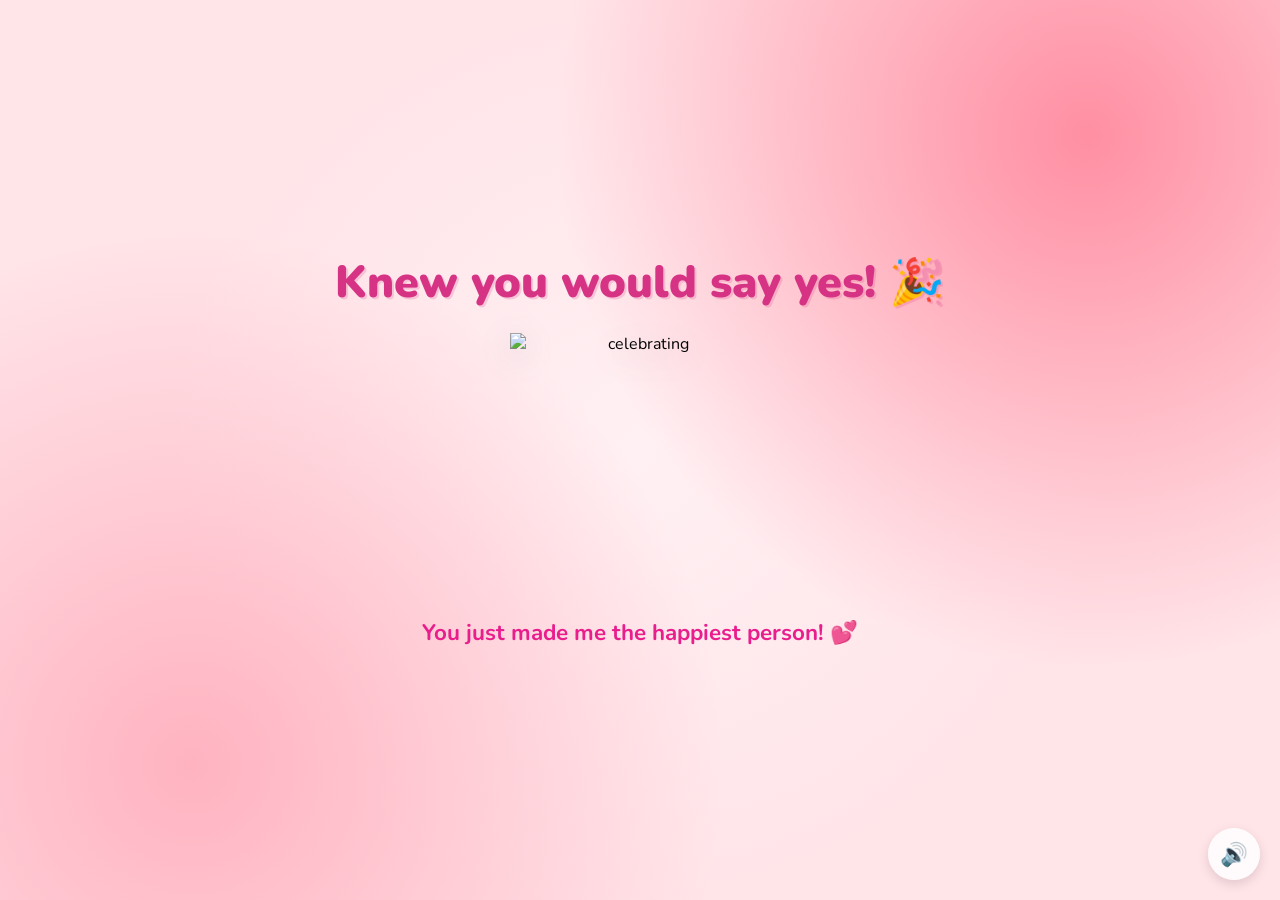
==== yes.html @ d0c40d1e "Add files via upload" ====
<!DOCTYPE html>
<html lang="en">
<head>
    <meta charset="UTF-8">
    <meta name="viewport" content="width=device-width, initial-scale=1.0">
    <title>Yay! 🎉</title>
    <link rel="preconnect" href="https://fonts.googleapis.com">
    <link href="https://fonts.googleapis.com/css2?family=Nunito:wght@400;700;800;900&display=swap" rel="stylesheet">
    <link rel="stylesheet" href="style.css">
    <script src="https://cdn.jsdelivr.net/npm/canvas-confetti@1.9.2/dist/confetti.browser.min.js"></script>
</head>
<body>
    <div class="hearts-bg"></div>

    <div class="container yes-container">
        <h1 class="yes-title">Knew you would say yes! 🎉</h1>

        <div class="gif-container">
            <img id="cat-gif" src="https://media.tenor.com/eNHbizSfVb0AAAAj/lovemode-cute.gif" alt="celebrating">
        </div>

        <p class="yes-message">You just made me the happiest person! 💕</p>
    </div>

    <audio id="bg-music" loop>
        <source src="music/beabadoobee - Glue Song (Lyrics).mp3" type="audio/mpeg">
    </audio>

    <button id="music-toggle" onclick="toggleMusic()" title="Toggle music">🔊</button>

    <script src="yes-script.js"></script>
</body>
</html>
---- style.css ----
* {
    margin: 0;
    padding: 0;
    box-sizing: border-box;
}

body {
    background-color: #FFE4E8;
    font-family: 'Nunito', sans-serif;
    min-height: 100vh;
    display: flex;
    justify-content: center;
    align-items: center;
    overflow: hidden;
    background-image:
        radial-gradient(circle at 15% 85%, #ffb3c1 0%, transparent 40%),
        radial-gradient(circle at 85% 15%, #ff8fa3 0%, transparent 40%),
        radial-gradient(circle at 50% 50%, #fff0f3 0%, transparent 60%);
}

/* Floating hearts background */
.hearts-bg {
    position: fixed;
    top: 0; left: 0; right: 0; bottom: 0;
    pointer-events: none;
    z-index: 0;
    overflow: hidden;
}

.hearts-bg::before,
.hearts-bg::after {
    content: '💕 💗 💖 💝 💓';
    position: absolute;
    font-size: 1.5rem;
    opacity: 0.15;
    animation: floatHearts 12s linear infinite;
    white-space: nowrap;
    top: 100%;
    left: 10%;
}

.hearts-bg::after {
    animation-delay: 6s;
    left: 60%;
    content: '💗 💕 💓 💖 💝';
}

@keyframes floatHearts {
    from { transform: translateY(0); opacity: 0.15; }
    to { transform: translateY(-110vh); opacity: 0; }
}

.container {
    position: relative;
    z-index: 1;
    text-align: center;
    padding: 40px 20px;
}

h1 {
    font-size: 2.4rem;
    color: #d63384;
    font-weight: 900;
    margin-bottom: 20px;
    text-shadow: 2px 2px 0px rgba(214, 51, 132, 0.2);
    animation: wiggle 2s ease-in-out infinite;
}

@keyframes wiggle {
    0%, 100% { transform: rotate(-1deg); }
    50% { transform: rotate(1deg); }
}

.gif-container {
    margin: 20px auto;
    display: flex;
    justify-content: center;
}

#cat-gif {
    width: 200px;
    height: 200px;
    object-fit: contain;
    filter: drop-shadow(0 8px 16px rgba(0,0,0,0.15));
    transition: opacity 0.3s ease;
}

.buttons {
    display: flex;
    gap: 20px;
    justify-content: center;
    align-items: center;
    margin-top: 30px;
    flex-wrap: wrap;
}

#yes-btn {
    background: linear-gradient(135deg, #4CAF50, #45a049);
    color: white;
    border: none;
    border-radius: 16px;
    font-size: 1.6rem;
    font-weight: 900;
    font-family: 'Nunito', sans-serif;
    padding: 18px 45px;
    cursor: pointer;
    transition: transform 0.15s, box-shadow 0.15s;
    box-shadow: 0 6px 20px rgba(76, 175, 80, 0.45);
    letter-spacing: 1px;
}

#yes-btn:hover {
    transform: scale(1.06) translateY(-2px);
    box-shadow: 0 10px 28px rgba(76, 175, 80, 0.55);
}

#yes-btn:active {
    transform: scale(0.98);
}

#no-btn {
    background: linear-gradient(135deg, #e74c3c, #c0392b);
    color: white;
    border: none;
    border-radius: 12px;
    font-size: 1rem;
    font-weight: 700;
    font-family: 'Nunito', sans-serif;
    padding: 12px 28px;
    cursor: pointer;
    transition: background 0.2s, left 0.25s ease, top 0.25s ease;
    box-shadow: 0 4px 14px rgba(231, 76, 60, 0.4);
}

#no-btn:hover {
    background: linear-gradient(135deg, #c0392b, #a93226);
}


#tease-toast {
    margin-top: 14px;
    font-size: 1rem;
    color: #d63384;
    font-weight: 700;
    font-style: italic;
    opacity: 0;
    transform: translateY(6px);
    transition: opacity 0.3s ease, transform 0.3s ease;
    min-height: 1.5rem;
}

#tease-toast.show {
    opacity: 1;
    transform: translateY(0);
}

/* Music toggle button */
#music-toggle {
    position: fixed;
    bottom: 20px;
    right: 20px;
    background: rgba(255, 255, 255, 0.85);
    border: none;
    border-radius: 50%;
    width: 52px;
    height: 52px;
    font-size: 1.4rem;
    cursor: pointer;
    backdrop-filter: blur(10px);
    box-shadow: 0 4px 12px rgba(0, 0, 0, 0.12);
    transition: transform 0.2s;
    z-index: 100;
}

#music-toggle:hover {
    transform: scale(1.1);
}

/* Yes page specific */
.yes-container h1.yes-title {
    font-size: 2.8rem;
    animation: bounceTitle 0.6s ease infinite alternate;
}

@keyframes bounceTitle {
    from { transform: translateY(0) rotate(-1deg); }
    to { transform: translateY(-12px) rotate(1deg); }
}

.yes-message {
    font-size: 1.4rem;
    color: #e91e8c;
    font-weight: 700;
    margin-top: 24px;
    animation: fadeIn 1s ease 0.5s both;
}

@keyframes fadeIn {
    from { opacity: 0; transform: translateY(10px); }
    to { opacity: 1; transform: translateY(0); }
}

.yes-container #cat-gif {
    width: 260px;
    height: 260px;
}
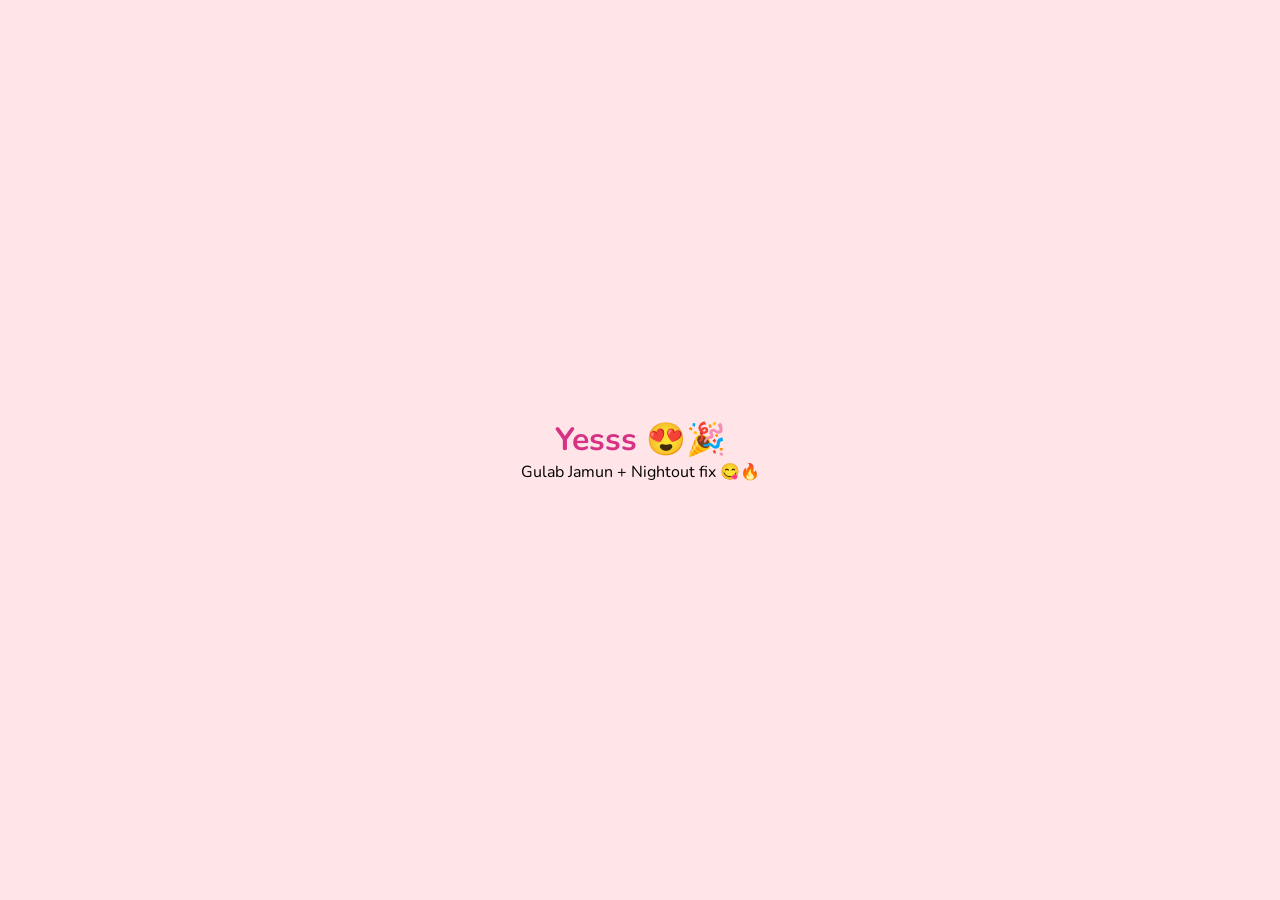
==== commit da90c4af: "Update yes.html" ====
--- a/yes.html
+++ b/yes.html
@@ -4,30 +4,16 @@
     <meta charset="UTF-8">
     <meta name="viewport" content="width=device-width, initial-scale=1.0">
     <title>Yay! 🎉</title>
-    <link rel="preconnect" href="https://fonts.googleapis.com">
+
     <link href="https://fonts.googleapis.com/css2?family=Nunito:wght@400;700;800;900&display=swap" rel="stylesheet">
     <link rel="stylesheet" href="style.css">
-    <script src="https://cdn.jsdelivr.net/npm/canvas-confetti@1.9.2/dist/confetti.browser.min.js"></script>
 </head>
 <body>
-    <div class="hearts-bg"></div>
 
-    <div class="container yes-container">
-        <h1 class="yes-title">Knew you would say yes! 🎉</h1>
+<div class="container">
+    <h1>Yesss 😍🎉</h1>
+    <p>Gulab Jamun + Nightout fix 😋🔥</p>
+</div>
 
-        <div class="gif-container">
-            <img id="cat-gif" src="https://media.tenor.com/eNHbizSfVb0AAAAj/lovemode-cute.gif" alt="celebrating">
-        </div>
-
-        <p class="yes-message">You just made me the happiest person! 💕</p>
-    </div>
-
-    <audio id="bg-music" loop>
-        <source src="music/beabadoobee - Glue Song (Lyrics).mp3" type="audio/mpeg">
-    </audio>
-
-    <button id="music-toggle" onclick="toggleMusic()" title="Toggle music">🔊</button>
-
-    <script src="yes-script.js"></script>
 </body>
 </html>
--- a/style.css
+++ b/style.css
@@ -12,195 +12,40 @@
     justify-content: center;
     align-items: center;
     overflow: hidden;
-    background-image:
-        radial-gradient(circle at 15% 85%, #ffb3c1 0%, transparent 40%),
-        radial-gradient(circle at 85% 15%, #ff8fa3 0%, transparent 40%),
-        radial-gradient(circle at 50% 50%, #fff0f3 0%, transparent 60%);
-}
-
-/* Floating hearts background */
-.hearts-bg {
-    position: fixed;
-    top: 0; left: 0; right: 0; bottom: 0;
-    pointer-events: none;
-    z-index: 0;
-    overflow: hidden;
-}
-
-.hearts-bg::before,
-.hearts-bg::after {
-    content: '💕 💗 💖 💝 💓';
-    position: absolute;
-    font-size: 1.5rem;
-    opacity: 0.15;
-    animation: floatHearts 12s linear infinite;
-    white-space: nowrap;
-    top: 100%;
-    left: 10%;
-}
-
-.hearts-bg::after {
-    animation-delay: 6s;
-    left: 60%;
-    content: '💗 💕 💓 💖 💝';
-}
-
-@keyframes floatHearts {
-    from { transform: translateY(0); opacity: 0.15; }
-    to { transform: translateY(-110vh); opacity: 0; }
 }
 
 .container {
-    position: relative;
-    z-index: 1;
     text-align: center;
-    padding: 40px 20px;
 }
 
 h1 {
-    font-size: 2.4rem;
     color: #d63384;
-    font-weight: 900;
-    margin-bottom: 20px;
-    text-shadow: 2px 2px 0px rgba(214, 51, 132, 0.2);
-    animation: wiggle 2s ease-in-out infinite;
+    font-size: 2rem;
 }
 
-@keyframes wiggle {
-    0%, 100% { transform: rotate(-1deg); }
-    50% { transform: rotate(1deg); }
-}
-
-.gif-container {
-    margin: 20px auto;
-    display: flex;
-    justify-content: center;
-}
-
-#cat-gif {
+.gif-container img {
     width: 200px;
-    height: 200px;
-    object-fit: contain;
-    filter: drop-shadow(0 8px 16px rgba(0,0,0,0.15));
-    transition: opacity 0.3s ease;
+    margin: 20px 0;
 }
 
 .buttons {
     display: flex;
     gap: 20px;
     justify-content: center;
-    align-items: center;
-    margin-top: 30px;
-    flex-wrap: wrap;
 }
 
 #yes-btn {
-    background: linear-gradient(135deg, #4CAF50, #45a049);
+    background: green;
     color: white;
+    padding: 15px 30px;
+    border-radius: 10px;
     border: none;
-    border-radius: 16px;
-    font-size: 1.6rem;
-    font-weight: 900;
-    font-family: 'Nunito', sans-serif;
-    padding: 18px 45px;
-    cursor: pointer;
-    transition: transform 0.15s, box-shadow 0.15s;
-    box-shadow: 0 6px 20px rgba(76, 175, 80, 0.45);
-    letter-spacing: 1px;
-}
-
-#yes-btn:hover {
-    transform: scale(1.06) translateY(-2px);
-    box-shadow: 0 10px 28px rgba(76, 175, 80, 0.55);
-}
-
-#yes-btn:active {
-    transform: scale(0.98);
 }
 
 #no-btn {
-    background: linear-gradient(135deg, #e74c3c, #c0392b);
+    background: red;
     color: white;
+    padding: 10px 20px;
+    border-radius: 10px;
     border: none;
-    border-radius: 12px;
-    font-size: 1rem;
-    font-weight: 700;
-    font-family: 'Nunito', sans-serif;
-    padding: 12px 28px;
-    cursor: pointer;
-    transition: background 0.2s, left 0.25s ease, top 0.25s ease;
-    box-shadow: 0 4px 14px rgba(231, 76, 60, 0.4);
 }
-
-#no-btn:hover {
-    background: linear-gradient(135deg, #c0392b, #a93226);
-}
-
-
-#tease-toast {
-    margin-top: 14px;
-    font-size: 1rem;
-    color: #d63384;
-    font-weight: 700;
-    font-style: italic;
-    opacity: 0;
-    transform: translateY(6px);
-    transition: opacity 0.3s ease, transform 0.3s ease;
-    min-height: 1.5rem;
-}
-
-#tease-toast.show {
-    opacity: 1;
-    transform: translateY(0);
-}
-
-/* Music toggle button */
-#music-toggle {
-    position: fixed;
-    bottom: 20px;
-    right: 20px;
-    background: rgba(255, 255, 255, 0.85);
-    border: none;
-    border-radius: 50%;
-    width: 52px;
-    height: 52px;
-    font-size: 1.4rem;
-    cursor: pointer;
-    backdrop-filter: blur(10px);
-    box-shadow: 0 4px 12px rgba(0, 0, 0, 0.12);
-    transition: transform 0.2s;
-    z-index: 100;
-}
-
-#music-toggle:hover {
-    transform: scale(1.1);
-}
-
-/* Yes page specific */
-.yes-container h1.yes-title {
-    font-size: 2.8rem;
-    animation: bounceTitle 0.6s ease infinite alternate;
-}
-
-@keyframes bounceTitle {
-    from { transform: translateY(0) rotate(-1deg); }
-    to { transform: translateY(-12px) rotate(1deg); }
-}
-
-.yes-message {
-    font-size: 1.4rem;
-    color: #e91e8c;
-    font-weight: 700;
-    margin-top: 24px;
-    animation: fadeIn 1s ease 0.5s both;
-}
-
-@keyframes fadeIn {
-    from { opacity: 0; transform: translateY(10px); }
-    to { opacity: 1; transform: translateY(0); }
-}
-
-.yes-container #cat-gif {
-    width: 260px;
-    height: 260px;
-}
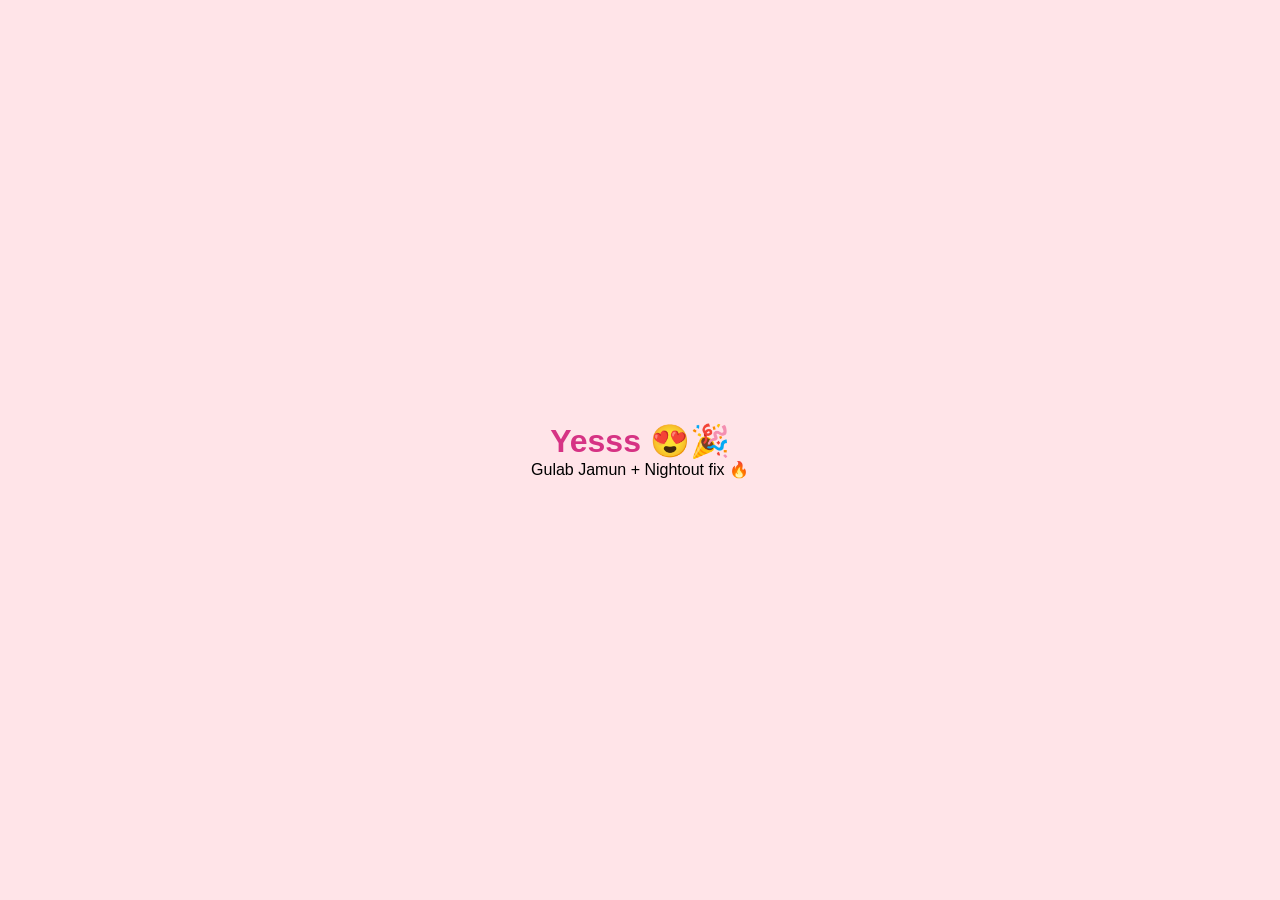
==== commit c17cf48a: "Update yes.html" ====
--- a/yes.html
+++ b/yes.html
@@ -1,19 +1,15 @@
 <!DOCTYPE html>
 <html lang="en">
 <head>
-    <meta charset="UTF-8">
-    <meta name="viewport" content="width=device-width, initial-scale=1.0">
-    <title>Yay! 🎉</title>
+<meta charset="UTF-8">
+<title>Yay 😍</title>
+<link rel="stylesheet" href="style.css">
+</head>
 
-    <link href="https://fonts.googleapis.com/css2?family=Nunito:wght@400;700;800;900&display=swap" rel="stylesheet">
-    <link rel="stylesheet" href="style.css">
-</head>
 <body>
-
 <div class="container">
-    <h1>Yesss 😍🎉</h1>
-    <p>Gulab Jamun + Nightout fix 😋🔥</p>
+<h1>Yesss 😍🎉</h1>
+<p>Gulab Jamun + Nightout fix 🔥</p>
 </div>
-
 </body>
 </html>
